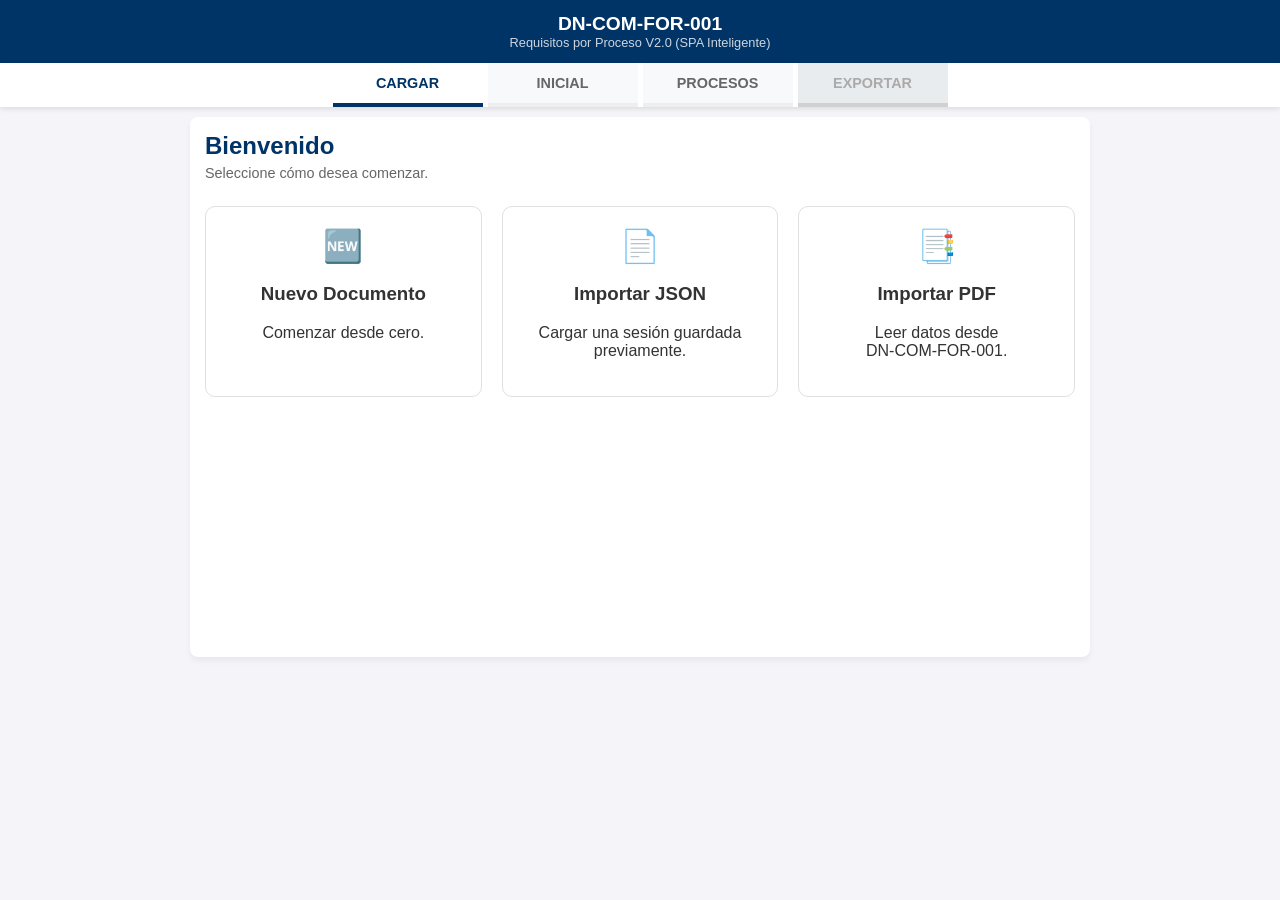
==== v2/index.html @ 3f939b53 "V2.0 - Phase 1 Completed" ====
<!DOCTYPE html>
<html lang="es">
  <head>
      <meta charset="UTF-8">
      <meta name="viewport" content="width=device-width, initial-scale=1.0">
      <title>Requisitos por Proceso</title>
      <link rel="stylesheet" href="style.css">
      <link rel="stylesheet" href="nm-style.css">
      <link rel="stylesheet" href="unified-phase1.css">
  </head>
  <body>
    <header class="app-header">
        <div class="logo-area">
            <h1>DN-COM-FOR-001</h1>
            <p>Requisitos por Proceso V2.0 (SPA Inteligente)</p>
        </div>
    </header>

    <nav class="main-nav">
        <button onclick="navigateFlow('sec-load')" id="nav-sec-load" class="nav-btn current">CARGAR</button>
        <button onclick="navigateFlow('sec-initial')" id="nav-sec-initial" class="nav-btn current">INICIAL</button>
        <button onclick="navigateFlow('sec-processes')" id="nav-sec-processes" class="nav-btn locked" disabled>PROCESOS</button>
        <button onclick="navigateFlow('sec-export')" id="nav-sec-export" class="nav-btn locked" disabled>EXPORTAR</button>
    </nav>

    <div id="app-container" class="ux-container">

        <!-- SECTION: LOAD -->
        <section id="sec-load" class="spa-section ux-section hidden">
            <div class="ux-header">
                <h2>Bienvenido</h2>
                <p class="ux-subtitle">Seleccione cómo desea comenzar.</p>
            </div>

            <div class="ux-card-grid">
                <div class="ux-card" onclick="startNewDocument()">
                    <span class="ux-card-icon">🆕</span>
                    <h3>Nuevo Documento</h3>
                    <p>Comenzar desde cero.</p>
                </div>

                <div class="ux-card" onclick="handleImportJSON()">
                    <span class="ux-card-icon">📄</span>
                    <h3>Importar JSON</h3>
                    <p>Cargar una sesión guardada previamente.</p>
                </div>

                <div class="ux-card" onclick="handleImportPDF()">
                    <span class="ux-card-icon">📑</span>
                    <h3>Importar PDF</h3>
                    <p>Leer datos desde DN‑COM‑FOR‑001.</p>
                </div>
            </div>
        </section>

        <!-- SECTION: INITIAL INFORMATION -->
        <section id="sec-initial" class="spa-section ux-section hidden">
            <div class="ux-header">
                <h2>Información General</h2>
                <p class="ux-subtitle">Complete la información básica de la organización.</p>
            </div>

            <div class="ux-form">
                <label>Organización</label>
                <input id="input-org" type="text" placeholder="Nombre de la organización">

                <label>Fecha</label>
                <input id="input-date" type="date">

                <label>Esquemas de Certificación</label>
                <div id="standards-checks" class="ux-checkbox-list"></div>
            </div>

            <div class="ux-footer">
                <button class="ux-btn next" id="btn-next-initial" onclick="navigateFlow('sec-processes')" disabled>
                    Siguiente →
                </button>
            </div>
        </section>

        <!-- SECTION: PROCESSES -->
        <section id="sec-processes" class="spa-section ux-section hidden">
            <div class="ux-header">
                <h2>Procesos</h2>
                <p class="ux-subtitle">Defina los procesos y asigne los requisitos aplicables.</p>
            </div>

            <div id="process-list" class="ux-list"></div>

            <button id="btn-new-process" class="ux-btn primary" onclick="showProcessForm()">
                + Nuevo Proceso
            </button>

            <div class="ux-footer split">
                <button class="ux-btn prev" onclick="navigateFlow('sec-initial')">← Anterior</button>
                <button class="ux-btn next" onclick="navigateFlow('sec-export')">Siguiente →</button>
            </div>
        </section>

        <!-- SECTION: EXPORT -->
        <section id="sec-export" class="spa-section ux-section hidden">
            <div class="ux-header">
                <h2>Exportar</h2>
                <p class="ux-subtitle">Descargue JSON o genere el PDF compatible.</p>
            </div>

            <div class="ux-card-grid">
                <div class="ux-card" onclick="exportAsJSON()">
                    <span class="ux-card-icon">💾</span>
                    <h3>Exportar JSON</h3>
                    <p>Guardar el documento en formato editable.</p>
                </div>

                <div class="ux-card" onclick="exportAsPDF()">
                    <span class="ux-card-icon">🧾</span>
                    <h3>Generar PDF</h3>
                    <p>Crear el documento oficial DN‑COM‑FOR‑001.</p>
                </div>
            </div>

            <div class="ux-footer left">
                <button class="ux-btn prev" onclick="navigateFlow('sec-processes')">← Anterior</button>
            </div>
        </section>
    </div>

    <div id="new-requirements-modal" class="nm-overlay hidden">
        <div class="nm-modal-container">
            
            <header class="nm-row-1">
                <div class="nm-title-area">
                    <span class="nm-tag">PROCESO</span>
                    <input type="text" id="nm-process-title" class="nm-editable-title" value="Nombre del Proceso" placeholder="Escriba el nombre...">
                </div>
                <div style="display: flex; gap: 15px; align-items: center;">
                    <button class="nm-close-modal" onclick="closeModal()">&times;</button>
                </div>
            </header>

            <div class="nm-row-2">
                <aside class="nm-left-col">
                    <div class="nm-nav-stack"></div>
                    <hr class="nm-hr">
                    <div class="nm-options-area"></div>
                </aside>

                <main class="nm-right-col">
                    <div class="nm-reading-pane">
                        <div class="nm-pane-placeholder">
                            <p>Seleccione un requisito para visualizar su contenido completo aquí.</p>
                        </div>
                    </div>
                </main>
            </div>

            <footer class="nm-row-3">
                <div class="nm-bucket-header">REQUISITOS SELECCIONADOS</div>
                <div class="nm-bucket-grid">
                    </div>
            </footer>

        </div>
    </div>
    <script src="script.js"></script>
    <script src="nm-script.js"></script>
    <script src="phase1-unify.js"></script>
  </body>
</html>
---- v2/style.css ----
/* RESET BÁSICO */
* { box-sizing: border-box; font-family: 'Segoe UI', Tahoma, Geneva, Verdana, sans-serif; }
body { margin: 0; padding: 0; background-color: #f4f4f9; color: #333; }

/* HEADER */
.app-header { background-color: #003366; color: white; padding: 0.8rem; text-align: center; }
.app-header h1 { margin: 0; font-size: 1.2rem; }
.app-header p { margin: 0; font-size: 0.8rem; opacity: 0.8; }

/* NAVEGACIÓN */
.main-nav {
    display: flex;
    justify-content: center;
    background: #fff;
    box-shadow: 0 2px 5px rgba(0,0,0,0.1);
    position: sticky; /* Se queda pegado arriba al hacer scroll */
    top: 0;
    z-index: 100;
    gap: 5px;
    padding: 0 10px;
}

.nav-btn {
    text-transform: uppercase;
    text-align: center;
    flex: 0 1 150px;
    padding: 12px 5px;
    border: none;
    background: #f8f9fa;
    opacity: 1;
    cursor: pointer;
    font-size: 0.9rem;
    font-weight: bold;
    color: #666;
    border-bottom: 4px solid #eee;
    transition: all 0.3s ease;
    max-width: 200px;
}

.nav-btn:hover { background-color: #f0f0f0; color: #003366; }
.nav-btn.active { border-bottom-color: #003366; color: #003366; }
.nav-btn:disabled {cursor: not-allowed; }
.nav-btn.locked {border-bottom-color: #d1d1d1;color: #aaa;background: #e9ecef; }
.nav-btn.current {
    border-bottom-color: #003366;
    color: #003366;
    background: #fff;
    font-weight: 800;
}
.nav-btn.incomplete {border-bottom-color: #ffc107; color: #856404; }
.nav-btn.complete {border-bottom-color: #28a745; color: #155724; }

.flow-actions {
    margin-top: 0px;
    padding-top: 0px;
    border-top: 1px solid #eee;
    display: flex;
}
.flow-actions.right { justify-content: flex-end; }
.flow-actions.left { justify-content: flex-start; }
.flow-actions.split { justify-content: space-between; }

.btn-flow {
    padding: 10px 25px;
    border-radius: 20px; /* Estilo píldora */
    border: none;
    font-weight: bold;
    cursor: pointer;
    transition: transform 0.2s;
}

.btn-flow:active { transform: scale(0.98); }

.btn-flow.prev { background-color: #e0e0e0; color: #333; }
.btn-flow.next { background-color: #003366; color: white; }
.btn-flow.next:disabled { background-color: #ccc; cursor: not-allowed; }

/* --- ACTUALIZACIÓN FASE 3.C: SLIM BAR (DISEÑO MINIMALISTA) --- */
.slim-bar { 
    height: 32px; /* Un poco más alta para que luzca el diseño */
    display: flex; 
    width: 100%; 
    margin-bottom: 20px; 
    background: #fff; /* Fondo blanco o muy claro */
    border-radius: 4px;
    box-shadow: 0 1px 3px rgba(0,0,0,0.05);
    overflow: hidden;
}

.slim-segment { 
    flex: 1; 
    display: flex;
    align-items: center;
    justify-content: center;
    font-size: 0.7rem;
    font-weight: 600;
    color: #444; /* Texto siempre oscuro para legibilidad */
    text-transform: uppercase;
    letter-spacing: 0.5px;
    border-bottom: 4px solid #d1d1d1; /* Línea base por defecto (Gris) */
    transition: all 0.3s ease;
    background: #fdfdfd;
}

/* Solo cambiamos el color de la línea inferior según el estado */
.slim-segment.status-gray { 
    border-bottom-color: #d1d1d1; 
    opacity: 0.6; 
}

.slim-segment.status-orange { 
    border-bottom-color: #fd7e14; 
    background: #fffaf5; /* Un toque muy leve de fondo naranja */
}

.slim-segment.status-green { 
    border-bottom-color: #28a745; 
    background: #f6fff8; /* Un toque muy leve de fondo verde */
}

/* Efecto hover opcional para ver el nombre de la norma más claro */
.slim-segment:hover {
    background: #f0f0f0;
}

/* CONTENEDOR PRINCIPAL */
#app-container {
    max-width: 900px;
    margin: 10px auto;
    padding: 15px;
    background: white;
    border-radius: 8px;
    box-shadow: 0 4px 6px rgba(0,0,0,0.05);
    min-height: 60vh;
}

.spa-section { 
    padding: 0; 
}

.section-header {
    margin-bottom: 15px;
    padding-bottom: 10px;
}
.section-header h2 { margin: 0; font-size: 1.3rem; color: #003366; }
.helper-text { margin: 5px 0 0 0; font-size: 0.85rem; color: #666; }

.content-compact {
    background: #fff;
}

.row-compact {
    display: flex;
    gap: 20px;
    background: #f8f9fa;
    border-radius: 6px;
    border: 1px solid #e0e0e0;
    transition: all 0.3s ease;
    padding: 8px 12px;
    margin-bottom: 10px;
}

.row-compact:hover {
    border-color: #003366;
    box-shadow: 0 2px 5px rgba(0,0,0,0.05);
}

.row-compact .half { flex: 1; }

/* UTILIDADES DE VISIBILIDAD (EL CORAZÓN DE LA SPA) */
.hidden { display: none !important; }
.active-section { display: block; animation: fadeIn 0.3s ease-in; }

/* PLACEHOLDERS (SOLO PARA DESARROLLO) */
.content-placeholder {
    border: 2px dashed #ccc;
    padding: 40px;
    text-align: center;
    color: #999;
    margin-top: 20px;
    background: #fafafa;
}

/* RESPONSIVE: MÓVIL */
@media (max-width: 600px) {
    .main-nav { flex-direction: column; }
    .nav-btn { width: 100%; max-width: none; border-bottom: 1px solid #eee; text-align: left; padding-left: 20px;}
    .nav-btn.active { border-bottom: 1px solid #eee; border-left: 5px solid #003366; background-color: #f9f9f9;}
}

@keyframes fadeIn {
    from { opacity: 0; transform: translateY(10px); }
    to { opacity: 1; transform: translateY(0); }
}

.form-group { padding-top: 5px; margin-bottom: 12px; font-weight: bold; border-top: 1px solid #eee;}
.form-group label { display: block;  margin-bottom: 5px; }
.form-group input { width: 100%; padding: 8px; border: 1px solid #ccc; border-radius: 4px; }

/* --- NUEVOS ESTILOS FASE 3: ESQUEMAS DE CERTIFICACIÓN --- */
.standards-list-container {
    display: flex;
    flex-direction: column;
    gap: 8px;
}

.std-row-compact {
    display: flex;
    align-items: center;
    gap: 12px;
    background: #f8f9fa;
    padding: 8px 12px;
    border-radius: 6px;
    border: 1px solid #e0e0e0;
    transition: all 0.3s ease;
}

.std-row-compact:hover {
    border-color: #003366;
    box-shadow: 0 2px 5px rgba(0,0,0,0.05);
}

.std-compact-select {
    flex: 1;
    padding: 8px;
    border: 1px solid #ccc;
    border-radius: 6px;
    font-size: 0.9rem;
    background-color: white;
    cursor: pointer;
    min-width: 130px;
}

.std-compact-input {
    flex: 1.2;
    padding: 8px;
    border: 1px solid #ccc;
    border-radius: 6px;
    font-size: 0.9rem;
    font-weight: 700;
    color: #003366;
    min-width: 180px;
}

/* Estado bloqueado para select e input */
.std-compact-select:disabled, 
.std-compact-input:disabled {
    background-color: #e9ecef;
    color: #999;
    cursor: not-allowed;
    border-color: #ddd;
}

/* Invalid Certificate Format State */
.std-compact-input.invalid-format {
    border: 2px solid #dc3545 !important;
    background-color: #f8d7da !important;
    color: #721c24 !important;
    outline: none;
}

.checks-grid {
    display: grid;
    grid-template-columns: repeat(auto-fill, minmax(160px, 1fr));
    gap: 5px;
}

.std-checkbox-container {
    display: flex;         /* Alinea hijos en fila */
    align-items: center;    /* Centra verticalmente el check con el texto */
    gap: 8px;              /* Espacio entre el cuadro y el texto */
    cursor: pointer;
    font-size: 0.9rem;
    padding: 5px;
    transition: background-color 0.2s;
    border-radius: 4px;
}

.std-checkbox-container:hover {
    background-color: #f0f4f8; /* Efecto sutil al pasar el mouse */
}

.std-checkbox-container input[type="checkbox"] {
    margin: 0;             /* Elimina márgenes extraños del navegador */
    width: 16px;
    height: 16px;
    cursor: pointer;
}

.load-options-grid {
    display: grid;
    grid-template-columns: repeat(auto-fit, minmax(200px, 1fr));
    gap: 20px;
    margin-top: 20px;
}

.load-card {
    border: 2px solid #eee;
    border-radius: 8px;
    padding: 20px;
    text-align: center;
    cursor: pointer;
    transition: all 0.2s;
    background: #fdfdfd;
}

.load-card:hover {
    border-color: #003366;
    transform: translateY(-3px);
    box-shadow: 0 5px 15px rgba(0,51,102,0.1);
}

.load-card.disabled {
    opacity: 0.6;
    cursor: not-allowed;
    background: #f4f4f4;
}

.load-card .icon { font-size: 2.5rem; margin-bottom: 10px; }
.load-card h3 { margin: 0 0 5px 0; font-size: 1.1rem; }
.load-card p { font-size: 0.8rem; color: #666; margin: 0; }

/* Estilos para las tarjetas de procesos */
.process-card {
    padding: 15px;
    margin: 10px 0;
    border-left: 8px solid #9e9e9e; /* Gris por defecto (Vacío) */
    background: #f9f9f9;
    display: flex;
    justify-content: space-between;
    align-items: center;
    transition: all 0.3s;
}

.process-card.has-requirements {
    border-left-color: #003366; /* Azul (Con requisitos) */
    background: #eef6ff;
}

.btn-delete { background: #ff4444; color: white; border: none; padding: 5px 10px; cursor: pointer; border-radius: 3px; }
.btn-add { background: #28a745; color: white; border: none; padding: 12px 20px; cursor: pointer; border-radius: 5px; width: 100%; font-weight: bold; }


/* --- ESTILOS FASE 4: MODAL Y BUSCADOR --- */

.modal-overlay {
    position: fixed;
    top: 0; left: 0; width: 100%; height: 100%;
    background: rgba(0, 0, 0, 0.6);
    z-index: 1000;
    display: flex;
    justify-content: center;
    align-items: center;
}

.modal-content {
    background: white;
    width: 90vw;;
    max-width: 1000px;
    height: 95vh;
    border-radius: 8px;
    display: flex;
    flex-direction: column;
    box-shadow: 0 10px 25px rgba(0,0,0,0.2);
}

.modal-header {
    padding: 0px 20px;
    border-bottom: 1px solid #eee;
    display: flex;
    justify-content: space-between;
    align-items: center;
    background: #003366;
    color: white;
    border-radius: 8px 8px 0 0;
}

.btn-close {
    background: none; border: none; color: white; font-size: 1.5rem; cursor: pointer;
}

.modal-body {
    flex: 1;
    display: flex;
    overflow: hidden; /* Evita scroll en el body principal del modal */
}

/* Panel Izquierdo: Buscador */
.search-panel {
    flex: 1;
    padding: 5px 10px;
    border-right: 1px solid #eee;
    display: flex;
    flex-direction: column;
    background: #fdfdfd;
}

.search-box-container input {
    width: 100%;
    padding: 6px 10px;
    font-size: 1rem;
    border: 2px solid #ddd;
    border-radius: 10px;
    margin-bottom: 5px;
    transition: border-color 0.3s;
}

.search-box-container input:focus {
    border-color: #003366;
    outline: none;
}

.checkbox-group-compact {
    display: flex;
    gap: 5px;
    margin-bottom: 5px;
    flex-wrap: wrap;
    font-size: 0.85rem;
}

.results-list {
    flex: 1;
    overflow-y: auto;
    border: 1px solid #eee;
    border-radius: 10px;
    background: white;
}

.result-item {
    display: flex;
    justify-content: space-between;
    align-items: center;
    padding: 25px 10px;
    border: 1px solid #eee;
    margin-bottom: 5px;
    border-radius: 10px;
    cursor: pointer;
    background: white;
    transition: all 0.2s;
}

.result-item:hover { transform: translateX(10px); border-color: #007bff; }
.result-item.selected { background-color: #e3f2fd; border-left: 4px solid #007bff; }

.clause-number { font-weight: bold; font-size: 1.1rem; color: #333; }
.clause-standards { display: flex; gap: 5px; flex-wrap: wrap; }
.mini-badge { font-size: 0.7rem; background: #eee; padding: 2px 5px; border-radius: 5px; color: #555; }

.std-badge {
    font-size: 0.75rem;
    padding: 2px 5px;
    border-radius: 4px;
    background: #eee;
    margin-right: 10px;
    color: #555;
    font-weight: bold;
}

/* Panel Derecho: Seleccionados */
.selection-panel {
    flex: 1;
    padding: 10px;
    background: #f4f4f9;
    display: flex;
    flex-direction: column;
    overflow-y: auto;
}

.selected-group { margin-bottom: 5px; border: 1px solid #e0e0e0; border-radius: 6px; overflow: hidden; }
.group-header { 
    background: #f8f9fa; padding: 8px 5px; font-weight: bold; 
    font-size: 0.9rem; color: #555; border-bottom: 1px solid #eee;
    display: flex; justify-content: space-between;
}
.group-body { padding: 10px; background: white; }

.selected-item-chip {
    display: flex; justify-content: space-between; align-items: center;
    padding: 6px 5px; margin-bottom: 5px;
    background: #fff; border: 1px solid #ddd; border-radius: 4px;
    margin-bottom: 0;
    font-size: 0.85rem;
}
.selected-item-chip.is-parent {
    background-color: #e8f5e9; /* Verde muy suave para padres colapsados */
    border-color: #c3e6cb;
    font-weight: 600;
}

.chip-remove { color: #dc3545; cursor: pointer; font-weight: bold; padding-left: 10px; }
.chip-remove:hover { color: #a71d2a; }

.modal-footer {
    padding: 5px;
    border-top: 1px solid #eee;
    text-align: right;
    background: white;
    border-radius: 0 0 8px 8px;
}

.btn-primary { background-color: #003366; color: white; padding: 6px 20px; border: none; border-radius: 4px; cursor: pointer; }
.btn-secondary { background-color: #ccc; color: #333; padding: 6px 20px; border: none; border-radius: 4px; cursor: pointer; margin-right: 10px; }

.btn-primary.small, .btn-secondary.small {
    padding: 6px 12px;
    font-size: 0.85rem;
}

/* MOBILE RESPONSIVE TWEAKS */
@media (max-width: 600px) {
    .row-compact { flex-direction: column; gap: 0; }
    .nav-btn { flex: 1; }
    .checks-grid { grid-template-columns: 1fr; }
}

/* --- ESTILOS FASE 4.2: GESTIÓN DE PROCESOS --- */

.process-toolbar {
    display: flex;
    justify-content: space-between;
    align-items: center;
    margin-bottom: 20px;
    border-bottom: 2px solid #eee;
    padding-bottom: 10px;
}

/* Panel de Formulario In-Page */
.process-form-panel {
    background: #e3f2fd; /* Azul muy suave */
    border: 1px solid #bbdefb;
    padding: 20px;
    border-radius: 8px;
    margin-bottom: 20px;
    animation: slideDown 0.3s ease-out;
}

@keyframes slideDown {
    from { opacity: 0; transform: translateY(-10px); }
    to { opacity: 1; transform: translateY(0); }
}

.form-row {
    display: flex;
    gap: 10px;
    margin-top: 10px;
}

#process-name-input {
    flex: 2;
    padding: 12px;
    border: 1px solid #ccc;
    border-radius: 4px;
    font-size: 1rem;
}

.form-actions {
    flex: 1;
    display: flex;
    gap: 5px;
}

.btn-save { background-color: #28a745; color: white; border: none; padding: 0 20px; border-radius: 4px; cursor: pointer; font-weight: bold; flex: 1; }
.btn-save:hover { background-color: #218838; }

.btn-cancel { background-color: #6c757d; color: white; border: none; padding: 0 20px; border-radius: 4px; cursor: pointer; flex: 1; }
.btn-cancel:hover { background-color: #5a6268; }

.hint-text { color: #666; font-size: 0.85rem; margin-top: 5px; display: block; }

/* Botón Editar en tarjeta */
.btn-edit {
    background: #ffc107; color: #333; border: none; 
    padding: 5px 10px; cursor: pointer; border-radius: 3px; 
    font-size: 0.9rem; margin-right: 5px;
}
.btn-edit:hover { background: #e0a800; }

.level-block {
    margin-bottom: 12px;
    border-bottom: 1px dashed #eee;
    padding-bottom: 8px;
}

.level-block:last-child {
    border-bottom: none;
    margin-bottom: 0;
}

.level-title {
    margin: 5px 0 8px 0;
    font-size: 0.8rem;
    text-transform: uppercase;
    letter-spacing: 0.5px;
    color: #888;
    font-weight: 700;
}

.level-items {
    display: flex;
    flex-wrap: wrap;
    gap: 5px;
}

.badge-count {
    background: #003366; 
    color: white; 
    border-radius: 10px; 
    padding: 2px 8px; 
    font-size: 0.8em;
}

/* --- FASE 3.D: VISTA RESUMIDA DE FALTANTES --- */
.missing-summary {
    margin-top: -10px; /* Lo acerca visualmente al slim-bar */
    margin-bottom: 15px;
    padding: 8px 12px;
    background-color: #fffaf5; /* Tono cálido muy sutil */
    border: 1px dashed #fd7e14; /* Naranja de advertencia */
    border-radius: 4px;
    font-size: 0.8rem;
    color: #555;
}

.missing-title {
    font-weight: bold;
    color: #d9534f;
    margin-bottom: 5px;
    text-transform: uppercase;
    font-size: 0.75rem;
}

.missing-std-block {
    margin-bottom: 3px;
    line-height: 1.4;
}

.missing-std-block:last-child {
    margin-bottom: 0;
}

.missing-std-title {
    font-weight: 600;
    color: #333;
    margin-right: 5px;
}

.missing-std-clauses {
    color: #666;
}

/* Quick Select Chapters */
.quick-select-area {
    margin-bottom: 5px;
    padding: 5px;
    background: #f0f4f8;
    border-radius: 10px;
    border: 1px solid #dce3eb;
}

.quick-select-area label {
    display: block;
    font-size: 0.9rem;
    font-weight: bold;
    color: #003366;
    margin-bottom: 2px;
    text-transform: uppercase;
}

.chapter-grid {
    display: flex;
    gap: 5px;
    flex-wrap: wrap;
}

.chap-btn {
    flex: 1;
    min-width: 5px;
    padding: 2px;
    border: 1px solid #003366;
    background: white;
    color: #003366;
    border-radius: 10px;
    cursor: pointer;
    font-weight: bold;
    font-size: 0.85rem;
    transition: all 0.2s;
}

.chap-btn:hover {
    background: #eef2f7;
}

.chap-btn.active {
    background: #003366;
    color: white;
}

.chap-btn.std.active {
    background: #5e7c9a;
    color: white;
}

/* --- FASE 5: MODAL SECUNDARIO (VISUALIZADOR DE CLÁUSULAS) --- */

.result-actions {
    display: flex;
    align-items: center;
    gap: 8px;
    justify-content: flex-end;
    min-width: 60px;
    height: 20px;
}

.check-icon {
    color: #28a745;
    font-weight: bold;
    font-size: 1.2rem;
    margin-left: 5px;
}

.btn-eye {
    background: transparent;
    border: none;
    color: #666; /* Color neutro inicial */
    cursor: pointer;
    width: 36px;  /* Ancho fijo para que el círculo sea perfecto */
    height: 36px; /* Alto fijo */
    border-radius: 50%; /* Forma circular */
    display: flex;
    align-items: center;
    justify-content: center;
    transition: all 0.2s ease;
    padding: 0;
    margin-right: 5px;
}

.btn-eye:hover {
    background-color: #f0f4f8; /* Un azul grisáceo muy suave que combina con tu app */
    color: #003366; /* El azul oscuro de tu cabecera */
    transform: scale(1.1);
}

.btn-eye svg {
    display: block;
}

.clause-details-modal {
    max-width: 850px;
    height: 80vh;
}

.clause-tabs {
    background: #f8f9fa;
    border-bottom: 2px solid #ddd;
    padding: 0 20px;
    overflow-x: auto;
    white-space: nowrap;
}

.tab-btn {
    background: none;
    border: none;
    padding: 12px 20px;
    cursor: pointer;
    font-weight: bold;
    color: #666;
    border-bottom: 3px solid transparent;
    font-size: 0.95rem;
    transition: all 0.2s;
}

.tab-btn.active {
    color: #003366;
    border-bottom-color: #003366;
}

.tab-btn:hover:not(.active) {
    background: #f0f0f0;
}

/* Tipografía optimizada para lectura larga */
.clause-body {
    padding: 0px 20px;
    margin-bottom: 30px;
    overflow-y: auto;
    background: #fff;
    color: #333;
}

.clause-text-flow {
    font-size: 1.05rem;
    line-height: 1.5;
    color: #2c3e50;
    max-width: 100%; /* Asegura que ocupe todo el ancho disponible */
}

/* Título principal al inicio del texto */
.main-clause-title {
    font-size: 1.6rem;
    color: #003366;
    border-bottom: 2px solid #eee;
    font-weight: 600;
    margin-bottom: 0;
}

.main-clause-title label {
    margin-right: 10px;
}

/* Títulos de cláusulas hijas dentro del texto */
.injected-title {
    margin-top: 25px;
    margin-bottom: 10px;
    font-weight: 600;
    color: #003366;
    font-size: 1.2rem;
}

.injected-title label {
    margin-right: 10px;
}

/* Estilo para el número cuando es 'explicit' */
.explicit-number {
    color: #003366;
    margin-right: 10px;
    font-weight: 600;
}

/* Espaciado de párrafos e ítems dentro del flujo */
.clause-text-flow div {
    margin-top: 20px;
    margin-bottom: 15px;
}

.clause-text-flow ul, .clause-text-flow ol {
    margin: 10px 0 20px 30px;
}

.clause-text-flow li {
    margin-bottom: 8px;
}
---- v2/nm-style.css ----
/* MODAL LAYOUT */
.nm-overlay {
    position: fixed;
    top: 0; left: 0;
    width: 100%; height: 100%;
    background: rgba(0, 0, 0, 0.6);
    display: flex;
    justify-content: center;
    align-items: center;
    z-index: 2000;
}

.nm-modal-container {
    width: 95vw;
    height: 95vh;
    background: #f8f9fa;
    border-radius: 12px;
    display: grid;
    grid-template-rows: 50px 1fr 102px; /* Row 1, Row 2, Row 3 */
    overflow: hidden;
    box-shadow: 0 10px 30px rgba(0,0,0,0.3);
}

/* ROW 1: HEADER */
.nm-row-1 {
    background: #003366;
    color: white;
    display: flex;
    justify-content: space-between;
    align-items: center;
    padding: 0 20px;
}

.nm-editable-title {
    background: transparent;
    border: none;
    border-bottom: 1px dashed #fff;
    color: white;
    font-size: 1.2rem;
    font-weight: bold;
    margin-left: 10px;
    padding: 2px 5px;
}

.nm-close-modal {
    background: transparent;
    border: none;
    color: white;
    font-size: 2rem;
    cursor: pointer;
}

/* ROW 2: MAIN AREA */
.nm-row-2 {
    display: grid;
    grid-template-columns: 600px 1fr;
    gap: 0;
    overflow: hidden;
}

.nm-left-col {
    border-right: 1px solid #aaa;
    display: flex;
    flex-direction: column;
    background: #fff;
    padding: 5px;
    overflow: auto;
}
.nm-hr {
    border: 0;
    border-top: 1px solid #aaa;
    margin: 10px 0;
}

.nm-nav-stack {
    display: flex;
    flex-direction: column;
    align-items: center;
    gap: 5px;
    height: auto;
    max-height: 220px;
    flex-shrink: 0;
    overflow-y: auto;
    padding: 5px;
}

.nm-options-area {
    display: flex;
    flex-direction: column;
    align-items: center;
    justify-content: space-evenly;
    gap: 5px;
    padding: 5px;
    max-height: 1fr;
    flex-grow: 1;
    height: 100%;
    overflow-y: auto;
}

.nm-right-col {
    background: #fefefe;
    padding: 20px;
    overflow-y: auto;
}

.nm-right-col .debe {
    font-style: italic;
}

/* ROW 3: BUCKET */
.nm-row-3 {
    background: #f1f3f5;
    border-top: 1px solid #aaa;
    padding: 5px 5px;
    overflow-y: auto;
    display: flex;
    flex-direction: column;
}

.nm-bucket-header {
    font-weight: bold;
    font-size: 0.85rem;
    color: #666;
    text-transform: uppercase;
    margin-bottom: 5px;
    flex-shrink: 0;
}

.nm-bucket-grid {
    display: grid;
    grid-template-columns: repeat(auto-fit, minmax(30%, 1fr));
    gap: 5px;
    align-items: start;
}

/* Beautiful Cards for each Standard */
.nm-bucket-group {
    background: #fff;
    border: 1px solid #ced4da;
    border-radius: 8px;
    padding: 5px;
    box-shadow: 0 2px 4px rgba(0,0,0,0.25);
}

.nm-bucket-group-title {
    font-size: 0.85rem;
    font-weight: 700;
    color: #003366;
    border-bottom: 1px dashed #eee;
    padding-bottom: 5px;
    display: flex;
    justify-content: space-between;
}

.nm-bucket-items {
    display: flex;
    flex-wrap: wrap;
    gap: 5px;
}

/* =========================================================
   MOBILE RESPONSIVENESS
========================================================= */
@media (max-width: 768px) {
    .nm-modal-container {
        grid-template-rows: 50px 1fr 130px; /* Keep bucket relatively small on mobile */
    }
    
    .nm-row-2 {
        grid-template-columns: 1fr; /* Stack into 1 column */
        grid-template-rows: 1fr 1fr; /* Split height */
        overflow-y: auto;
    }

    .nm-left-col {
        border-right: none;
        border-bottom: 5px solid #003366; /* Clear separation */
        max-height: 50vh; /* Prevent it from taking over the screen */
        overflow-y: auto;
    }

    .nm-right-col {
        max-height: 50vh;
        overflow-y: auto;
    }
    .nm-bucket-grid {
        grid-template-columns: 1fr;
    }
}

/* =========================================================
   UNIFIED PILL COMPONENT (.nm-pill)
========================================================= */

/* 1. Base Pill Styling (Default: Stack middle items & Options area) */
.nm-pill {
    display: inline-flex;
    align-items: stretch; 
    justify-content: center;
    padding: 0;
    margin: 0;
    border-radius: 15px; 
    font-size: 0.9rem;
    border: 1px solid #ced4da;
    background: white;
    transition: all 0.2s ease;
    min-height: 30px;
    cursor: pointer;
}

/* Base Pill Hover */
.nm-pill:hover {
    border-color: #003366;
    background: #f0f7ff;
    box-shadow: 0 2px 5px rgba(0,0,0,0.25);
    transform: translateY(-1px);
}

/* Prevent pill hover effects when hovering the button inside */
.nm-pill:has(.nm-pill-btn:hover) {
    border-color: #ced4da;
    background: white;
    transform: none;
    box-shadow: none;
}

/* 2. Active State - For the selected item in the Stack */
.nm-pill.nm-pill--active {
    background: #f0f7ff;
    border-color: #003366;
    cursor: default;
}
.nm-pill.nm-pill--active:hover {
    transform: none;
    box-shadow: none;
}
.nm-pill.nm-pill--active:has(.nm-pill-btn:hover) {
    background: #f0f7ff;
    border-color: #003366;
}

/* 3. Bucket State (.nm-pill--bucket) - For selected requirements at the bottom */
.nm-pill.nm-pill--bucket {
    background: #e3f2fd;
    border-color: #bbdefb;
    color: #003366;
    min-height: 30px; /* Bucket items are strictly sized */
}
.nm-pill.nm-pill--bucket:hover {
    background: #c3e0ff;
    border-color: #90caf9;
    box-shadow: 0 2px 5px rgba(0,0,0,0.25);
    transform: translateY(-1px);
}
.nm-pill.nm-pill--bucket:has(.nm-pill-btn:hover) {
    background: #e3f2fd; 
    border-color: #bbdefb;
    transform: none;
    box-shadow: none;
}

/* 4. Inner Elements */
.nm-pill-code {
    display: flex;
    align-items: center;
    font-weight: bold;
    padding: 0 10px;
}

.nm-pill-label {
    display: flex;
    align-items: center;
    padding: 0 10px 0 0;
}

/* Special padding when it's just a root label (no code) */
.nm-pill--root .nm-pill-label {
    padding: 0 10px;
    font-weight: bold;
}

/* 5. The Unified Button (.nm-pill-btn) */
.nm-pill-btn {
    display: inline-flex;
    align-items: center;
    justify-content: center;
    width: 30px;
    min-height: 30px;
    margin-left: auto; /* Pushes button to the far right */
    background: transparent;
    border-radius: 0 15px 15px 0; /* Flat left, rounded right */
    border: none;
    cursor: pointer;
    font-size: 1.2rem;
    font-weight: bold;
    color: #28a745; /* Default Add state (+) */
    line-height: 0.8;
    transition: all 0.2s;
    padding: 0;
}

/* Add hover state (+) */
.nm-pill-btn:hover {
    background: #91eba6;
    color: #1d7932;
    font-size: 1.6rem;
    border: 1px solid #21b844;
    line-height: 1.05;
}

/* Remove state (x) */
.nm-pill-btn.nm-pill-btn--remove {
    color: #dc3545;
}
.nm-pill-btn.nm-pill-btn--remove:hover {
    background: #ffcdd2;
    color: #b71c1c;
    font-size: 1.6rem;
    border: 1px solid #ff8888;
    line-height: 1.05;
}
---- v2/unified-phase1.css ----
/* ------------------------------------------------------
   PHASE 1 — GLOBAL UX UNIFICATION
------------------------------------------------------ */

.ux-container {
    max-width: 960px;
    margin: auto;
    padding: 20px;
    animation: fadeIn 0.3s ease;
}

/* SECTION HEADER */
.ux-header {
    margin-bottom: 25px;
}
.ux-header h2 {
    color: #003366;
    margin: 0;
}
.ux-subtitle {
    color: #666;
    margin-top: 5px;
    font-size: 0.9rem;
}

/* CARDS */
.ux-card-grid {
    display: grid;
    grid-template-columns: repeat(auto-fit, minmax(240px, 1fr));
    gap: 20px;
}
.ux-card {
    background: white;
    border-radius: 10px;
    padding: 20px;
    border: 1px solid #e0e0e0;
    text-align: center;
    cursor: pointer;
    transition: all 0.2s;
}
.ux-card:hover {
    transform: translateY(-4px);
    border-color: #003366;
    box-shadow: 0 3px 10px rgba(0,0,0,0.1);
}
.ux-card-icon {
    font-size: 2rem;
    display: block;
    margin-bottom: 10px;
}

/* FORMS */
.ux-form label {
    display: block;
    font-weight: bold;
    margin-top: 15px;
}
.ux-form input {
    width: 100%;
    padding: 10px;
    margin-top: 6px;
    border-radius: 6px;
    border: 1px solid #ccc;
    transition: border-color 0.2s;
}
.ux-form input:focus {
    border-color: #003366;
}

/* BUTTONS */
.ux-btn {
    padding: 12px 24px;
    border: none;
    border-radius: 25px;
    font-weight: bold;
    cursor: pointer;
    transition: background 0.2s, transform 0.1s;
}
.ux-btn.primary {
    background: #003366;
    color: white;
}
.ux-btn.next {
    background: #003366;
    color: white;
}
.ux-btn.prev {
    background: #ddd;
}
.ux-btn:active {
    transform: scale(0.97);
}
.ux-btn:disabled {
    background: #ccc !important;
    cursor: not-allowed;
}

.ux-footer {
    margin-top: 30px;
    display: flex;
    justify-content: flex-end;
}
.ux-footer.split {
    justify-content: space-between;
}
.ux-footer.left {
    justify-content: flex-start;
}

/* LISTS */
.ux-list {
    margin-bottom: 25px;
}

/* VALIDATION STATE */
.valid {
    border-left: 6px solid #2e7d32 !important;
}
.invalid {
    border-left: 6px solid #c62828 !important;
}

/* ANIMATION */
@keyframes fadeIn {
    from { opacity: 0; transform: translateY(10px); }
    to   { opacity: 1; transform: translateY(0); }
}
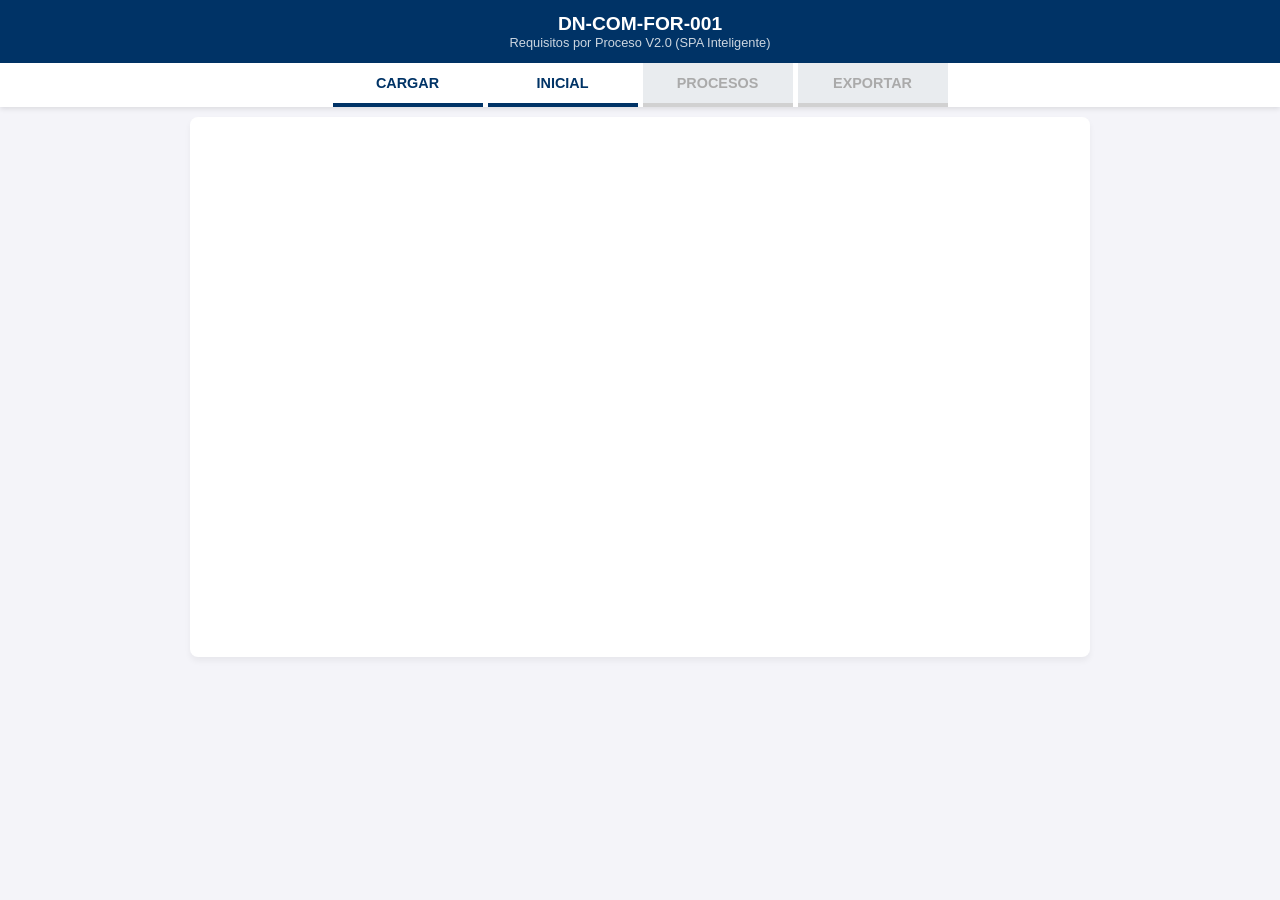
==== commit bbc9d2e9: "V2 - Phase 3 Incompleted" ====
--- a/v2/index.html
+++ b/v2/index.html
@@ -123,7 +123,8 @@
             </div>
         </section>
     </div>
-
+    
+    <div id="app-toast" class="app-toast hidden"></div>
     <div id="new-requirements-modal" class="nm-overlay hidden">
         <div class="nm-modal-container">
             
--- a/v2/style.css
+++ b/v2/style.css
@@ -801,6 +801,7 @@
     border-bottom: 2px solid #eee;
     font-weight: 600;
     margin-bottom: 0;
+    margin-top: 0;
 }
 
 .main-clause-title label {
--- a/v2/nm-style.css
+++ b/v2/nm-style.css
@@ -103,6 +103,16 @@
     overflow-y: auto;
 }
 
+.nm-reading-pane, .nm-reading-pane * {
+    -webkit-user-select: none !important; /* Safari/Chrome */
+    -moz-user-select: none !important;    /* Firefox */
+    -ms-user-select: none !important;     /* IE11 */
+    user-select: none !important;         /* Standard */
+    
+    /* Disables the blue highlight and the "I-beam" cursor */
+    cursor: default !important;
+}
+
 .nm-right-col .debe {
     font-style: italic;
 }
@@ -192,79 +202,132 @@
    UNIFIED PILL COMPONENT (.nm-pill)
 ========================================================= */
 
-/* 1. Base Pill Styling (Default: Stack middle items & Options area) */
+/* 1. Base Pill Wrapper */
 .nm-pill {
     display: inline-flex;
-    align-items: stretch; 
+    align-items: stretch;
     justify-content: center;
     padding: 0;
     margin: 0;
-    border-radius: 15px; 
-    font-size: 0.9rem;
-    border: 1px solid #ced4da;
-    background: white;
-    transition: all 0.2s ease;
+    border-radius: 15px;
+    transition: transform 0.2s ease, box-shadow 0.2s ease;
     min-height: 30px;
-    cursor: pointer;
-}
-
-/* Base Pill Hover */
+}
+
+/* Wrapper Hover Effects (Standard behavior) */
 .nm-pill:hover {
-    border-color: #003366;
-    background: #f0f7ff;
     box-shadow: 0 2px 5px rgba(0,0,0,0.25);
     transform: translateY(-1px);
 }
 
-/* Prevent pill hover effects when hovering the button inside */
-.nm-pill:has(.nm-pill-btn:hover) {
-    border-color: #ced4da;
+/* BUG FIX #1 & #2: Stop active pills from animating globally, 
+   but restore the animation if the right-side button is hovered */
+.nm-pill.nm-pill--active:hover {
+    box-shadow: none;
+    transform: none;
+}
+.nm-pill.nm-pill--active:has(.nm-pill-btn:hover) {
+    box-shadow: 0 2px 5px rgba(0,0,0,0.25);
+    transform: translateY(-1px);
+}
+
+/* 2. Left Side: Pill Content */
+.nm-pill-content {
+    display: flex;
+    align-items: center;
     background: white;
-    transform: none;
-    box-shadow: none;
-}
-
-/* 2. Active State - For the selected item in the Stack */
-.nm-pill.nm-pill--active {
+    border: 1px solid #ced4da;
+    border-radius: 15px 0 0 15px; 
+    cursor: pointer;
+    transition: all 0.2s ease;
+    position: relative;
+    z-index: 1; 
+}
+
+.nm-pill-content.nm-pill-content--full {
+    border-radius: 15px;
+}
+
+.nm-pill:not(.nm-pill--active):not(.nm-pill--bucket) .nm-pill-content:hover {
     background: #f0f7ff;
     border-color: #003366;
-    cursor: default;
-}
-.nm-pill.nm-pill--active:hover {
-    transform: none;
-    box-shadow: none;
-}
-.nm-pill.nm-pill--active:has(.nm-pill-btn:hover) {
+    z-index: 2; 
+}
+
+/* 3. Right Side: Pill Button */
+.nm-pill-btn {
+    display: inline-flex;
+    align-items: center;
+    justify-content: center;
+    width: 30px;
+    min-height: 30px;
+    margin-left: -1px; 
+    background: white;
+    border: 1px solid #ced4da;
+    border-radius: 0 15px 15px 0; 
+    cursor: pointer;
+    font-size: 1.2rem;
+    font-weight: bold;
+    color: #28a745; 
+    line-height: 0.8;
+    transition: all 0.2s ease;
+    padding: 0;
+    position: relative;
+    z-index: 1;
+}
+
+/* BUG FIX #2: Add .nm-pill prefix to increase specificity so it overrides Active/Bucket states */
+.nm-pill .nm-pill-btn:hover {
+    background: #91eba6;
+    color: #1d7932;
+    font-size: 1.6rem;
+    border-color: #21b844;
+    line-height: 1.05;
+    z-index: 2; 
+}
+
+/* BUG FIX #3: Increase specificity to ensure --remove is always red, even inside buckets */
+.nm-pill .nm-pill-btn.nm-pill-btn--remove {
+    color: #dc3545;
+}
+.nm-pill .nm-pill-btn.nm-pill-btn--remove:hover {
+    background: #ffcdd2;
+    color: #b71c1c;
+    border-color: #ff8888;
+    line-height: 1.05; 
+}
+
+/* 4. State: Active (Stack Items) */
+.nm-pill--active .nm-pill-content,
+.nm-pill--active .nm-pill-btn {
     background: #f0f7ff;
     border-color: #003366;
 }
-
-/* 3. Bucket State (.nm-pill--bucket) - For selected requirements at the bottom */
-.nm-pill.nm-pill--bucket {
+.nm-pill--active .nm-pill-content {
+    cursor: default; /* Enforce default cursor on the left side of active pills */
+}
+
+/* 5. State: Bucket (Selected Requirements) */
+.nm-pill--bucket .nm-pill-content,
+.nm-pill--bucket .nm-pill-btn {
     background: #e3f2fd;
     border-color: #bbdefb;
     color: #003366;
-    min-height: 30px; /* Bucket items are strictly sized */
-}
-.nm-pill.nm-pill--bucket:hover {
+}
+
+.nm-pill--bucket .nm-pill-content:hover {
     background: #c3e0ff;
     border-color: #90caf9;
-    box-shadow: 0 2px 5px rgba(0,0,0,0.25);
-    transform: translateY(-1px);
-}
-.nm-pill.nm-pill--bucket:has(.nm-pill-btn:hover) {
-    background: #e3f2fd; 
-    border-color: #bbdefb;
-    transform: none;
-    box-shadow: none;
-}
-
-/* 4. Inner Elements */
+    z-index: 2;
+}
+
+/* 6. Inner Elements */
 .nm-pill-code {
     display: flex;
     align-items: center;
     font-weight: bold;
     padding: 0 10px;
+    min-width: 30px;
 }
 
 .nm-pill-label {
@@ -273,49 +336,7 @@
     padding: 0 10px 0 0;
 }
 
-/* Special padding when it's just a root label (no code) */
 .nm-pill--root .nm-pill-label {
     padding: 0 10px;
     font-weight: bold;
-}
-
-/* 5. The Unified Button (.nm-pill-btn) */
-.nm-pill-btn {
-    display: inline-flex;
-    align-items: center;
-    justify-content: center;
-    width: 30px;
-    min-height: 30px;
-    margin-left: auto; /* Pushes button to the far right */
-    background: transparent;
-    border-radius: 0 15px 15px 0; /* Flat left, rounded right */
-    border: none;
-    cursor: pointer;
-    font-size: 1.2rem;
-    font-weight: bold;
-    color: #28a745; /* Default Add state (+) */
-    line-height: 0.8;
-    transition: all 0.2s;
-    padding: 0;
-}
-
-/* Add hover state (+) */
-.nm-pill-btn:hover {
-    background: #91eba6;
-    color: #1d7932;
-    font-size: 1.6rem;
-    border: 1px solid #21b844;
-    line-height: 1.05;
-}
-
-/* Remove state (x) */
-.nm-pill-btn.nm-pill-btn--remove {
-    color: #dc3545;
-}
-.nm-pill-btn.nm-pill-btn--remove:hover {
-    background: #ffcdd2;
-    color: #b71c1c;
-    font-size: 1.6rem;
-    border: 1px solid #ff8888;
-    line-height: 1.05;
 }
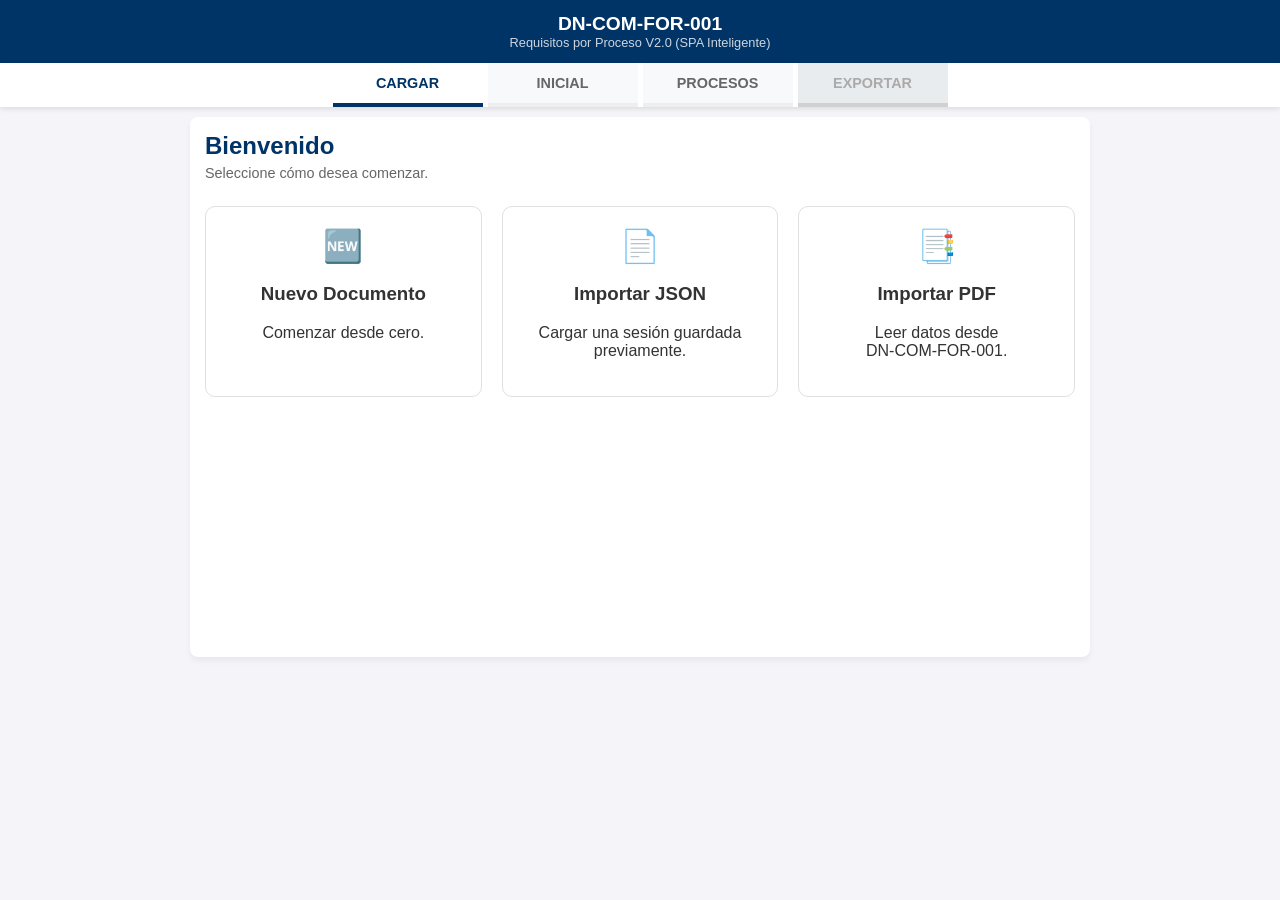
==== commit fed386f9: "Fixing some issues" ====
--- a/v2/index.html
+++ b/v2/index.html
@@ -84,12 +84,15 @@
                 <h2>Procesos</h2>
                 <p class="ux-subtitle">Defina los procesos y asigne los requisitos aplicables.</p>
             </div>
+            <div id="process-capacity-warning" class="process-warning hidden">
+                <p>Ha alcanzado el límite máximo de procesos permitidos.</p>
+            </div>
+            
+            <button id="btn-add-process" class="ux-btn primary" onclick="showProcessForm()">
+                + Nuevo Proceso
+            </button>
 
             <div id="process-list" class="ux-list"></div>
-
-            <button id="btn-new-process" class="ux-btn primary" onclick="showProcessForm()">
-                + Nuevo Proceso
-            </button>
 
             <div class="ux-footer split">
                 <button class="ux-btn prev" onclick="navigateFlow('sec-initial')">← Anterior</button>
@@ -125,6 +128,7 @@
     </div>
     
     <div id="app-toast" class="app-toast hidden"></div>
+
     <div id="new-requirements-modal" class="nm-overlay hidden">
         <div class="nm-modal-container">
             
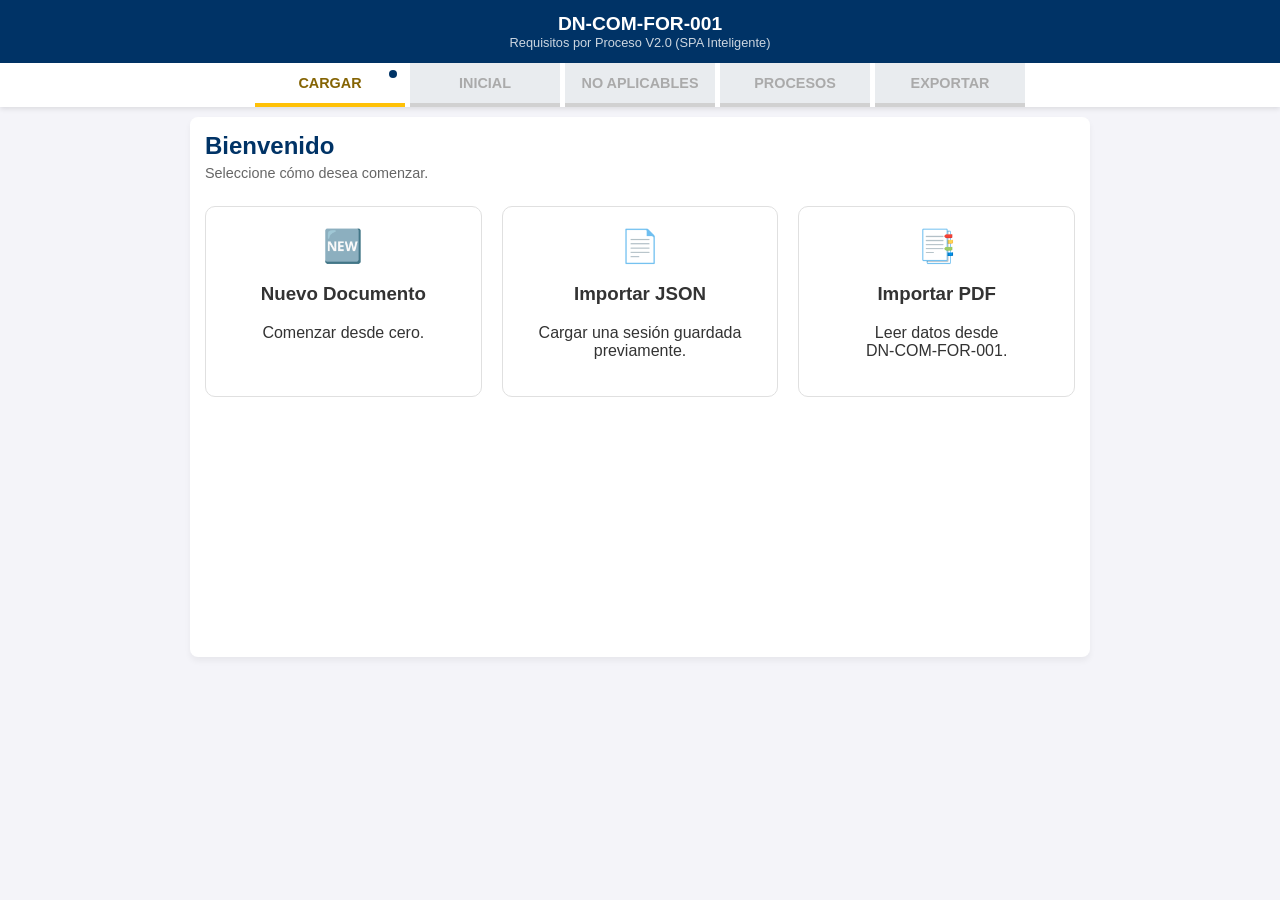
==== commit df4cd8c1: "Fixing sec-initial" ====
--- a/v2/index.html
+++ b/v2/index.html
@@ -17,10 +17,11 @@
     </header>
 
     <nav class="main-nav">
-        <button onclick="navigateFlow('sec-load')" id="nav-sec-load" class="nav-btn current">CARGAR</button>
-        <button onclick="navigateFlow('sec-initial')" id="nav-sec-initial" class="nav-btn current">INICIAL</button>
-        <button onclick="navigateFlow('sec-processes')" id="nav-sec-processes" class="nav-btn locked" disabled>PROCESOS</button>
-        <button onclick="navigateFlow('sec-export')" id="nav-sec-export" class="nav-btn locked" disabled>EXPORTAR</button>
+        <button id="nav-sec-load" class="nav-btn current" onclick="navigateFlow('sec-load')">CARGAR</button>
+        <button id="nav-sec-initial" class="nav-btn locked" disabled onclick="navigateFlow('sec-initial')">INICIAL</button>
+        <button id="nav-sec-na" class="nav-btn locked" disabled onclick="navigateFlow('sec-na')">NO APLICABLES</button>
+        <button id="nav-sec-processes" class="nav-btn locked" disabled onclick="navigateFlow('sec-processes')">PROCESOS</button>
+        <button id="nav-sec-export" class="nav-btn locked" disabled onclick="navigateFlow('sec-export')">EXPORTAR</button>
     </nav>
 
     <div id="app-container" class="ux-container">
@@ -72,30 +73,68 @@
             </div>
 
             <div class="ux-footer">
-                <button class="ux-btn next" id="btn-next-initial" onclick="navigateFlow('sec-processes')" disabled>
+                <button class="ux-btn next" id="btn-next-initial" onclick="navigateFlow('sec-na')" disabled>
                     Siguiente →
                 </button>
             </div>
         </section>
 
+        <section id="sec-na" class="spa-section ux-section hidden">
+            <div class="ux-header">
+                <h2>Requisitos No Aplicables</h2>
+                <p class="ux-subtitle">Defina únicamente las cláusulas excluidas del sistema.</p>
+            </div>
+
+            <div id="na-section-card" class="na-section-card">
+                <div class="na-section-header">
+                    <button class="ux-btn primary" onclick="openNaModal()">Gestionar</button>
+                </div>
+
+                <div id="na-summary-content" class="na-summary-content">
+                    No hay requisitos no aplicables definidos.
+                </div>
+
+                <div id="cross-conflict-banner" class="cross-conflict-banner hidden"></div>
+            </div>
+
+            <div class="ux-footer split">
+                <button class="ux-btn prev" onclick="navigateFlow('sec-initial')">← Anterior</button>
+                <button class="ux-btn next" onclick="navigateFlow('sec-processes')">Siguiente →</button>
+            </div>
+        </section>
+
         <!-- SECTION: PROCESSES -->
         <section id="sec-processes" class="spa-section ux-section hidden">
             <div class="ux-header">
                 <h2>Procesos</h2>
                 <p class="ux-subtitle">Defina los procesos y asigne los requisitos aplicables.</p>
             </div>
+
+            <div id="process-grid" class="process-grid"></div>
+
+            <button id="btn-add-process" class="ux-btn primary" onclick="showProcessForm()">
+                + Añadir Proceso
+            </button>
+
             <div id="process-capacity-warning" class="process-warning hidden">
-                <p>Ha alcanzado el límite máximo de procesos permitidos.</p>
-            </div>
-            
-            <button id="btn-add-process" class="ux-btn primary" onclick="showProcessForm()">
-                + Nuevo Proceso
-            </button>
-
-            <div id="process-list" class="ux-list"></div>
+                Has alcanzado el número máximo de procesos compatibles con el PDF (30).
+            </div>
+
+            <div id="process-section-status" class="missing-summary hidden"></div>
+
+            <div id="process-form-container" class="process-form-panel hidden">
+                <h4 id="form-title">Registrar Nuevo Proceso</h4>
+                <div class="form-row">
+                    <input id="process-name-input" type="text" placeholder="Nombre del proceso">
+                    <div class="form-actions">
+                        <button class="btn-save" onclick="saveProcess()">Guardar</button>
+                        <button class="btn-cancel" onclick="hideProcessForm()">Cancelar</button>
+                    </div>
+                </div>
+            </div>
 
             <div class="ux-footer split">
-                <button class="ux-btn prev" onclick="navigateFlow('sec-initial')">← Anterior</button>
+                <button class="ux-btn prev" onclick="navigateFlow('sec-na')">← Anterior</button>
                 <button class="ux-btn next" onclick="navigateFlow('sec-export')">Siguiente →</button>
             </div>
         </section>
@@ -106,6 +145,8 @@
                 <h2>Exportar</h2>
                 <p class="ux-subtitle">Descargue JSON o genere el PDF compatible.</p>
             </div>
+
+            <div id="export-validation-status" class="na-section-card"></div>
 
             <div class="ux-card-grid">
                 <div class="ux-card" onclick="exportAsJSON()">
--- a/v2/style.css
+++ b/v2/style.css
@@ -33,22 +33,85 @@
     font-weight: bold;
     color: #666;
     border-bottom: 4px solid #eee;
-    transition: all 0.3s ease;
+    transition: all 0.25s ease;
     max-width: 200px;
-}
-
-.nav-btn:hover { background-color: #f0f0f0; color: #003366; }
-.nav-btn.active { border-bottom-color: #003366; color: #003366; }
-.nav-btn:disabled {cursor: not-allowed; }
-.nav-btn.locked {border-bottom-color: #d1d1d1;color: #aaa;background: #e9ecef; }
+    position: relative; /* required for current dot */
+}
+
+.nav-btn:hover {
+    background-color: #f0f0f0;
+    color: #003366;
+}
+
+.nav-btn:disabled {
+    cursor: not-allowed;
+}
+
+.nav-btn.locked {
+    border-bottom-color: #d1d1d1;
+    color: #aaa;
+    background: #e9ecef;
+}
+
+.nav-btn.incomplete {
+    border-bottom-color: #ffc107;
+    color: #856404;
+    background: #fffaf0;
+}
+
+.nav-btn.complete {
+    border-bottom-color: #28a745;
+    color: #155724;
+    background: #f6fff8;
+}
+
+.nav-btn.error {
+    border-bottom-color: #dc3545;
+    color: #721c24;
+    background: #fff1f3;
+}
+
+/* current is only a visual emphasis, not a state override */
 .nav-btn.current {
-    border-bottom-color: #003366;
-    color: #003366;
-    background: #fff;
+    background: #ffffff !important;
     font-weight: 800;
 }
-.nav-btn.incomplete {border-bottom-color: #ffc107; color: #856404; }
-.nav-btn.complete {border-bottom-color: #28a745; color: #155724; }
+
+/* small dot in upper-right corner to indicate current section */
+.nav-btn.current::after {
+    content: "";
+    position: absolute;
+    top: 7px;
+    right: 8px;
+    width: 8px;
+    height: 8px;
+    border-radius: 50%;
+    background: #003366;
+    box-shadow: 0 0 0 2px #ffffff;
+}
+
+.date-context-help {
+    margin-top: 6px;
+    font-size: 0.82rem;
+    line-height: 1.35;
+    color: #666;
+}
+
+.date-context-help.notice {
+    color: #8a6d3b;
+    background: #fffaf0;
+    border-left: 4px solid #ffc107;
+    padding: 6px 8px;
+    border-radius: 4px;
+}
+
+.date-context-help.future {
+    color: #0c5460;
+    background: #eef9ff;
+    border-left: 4px solid #17a2b8;
+    padding: 6px 8px;
+    border-radius: 4px;
+}
 
 .flow-actions {
     margin-top: 0px;
